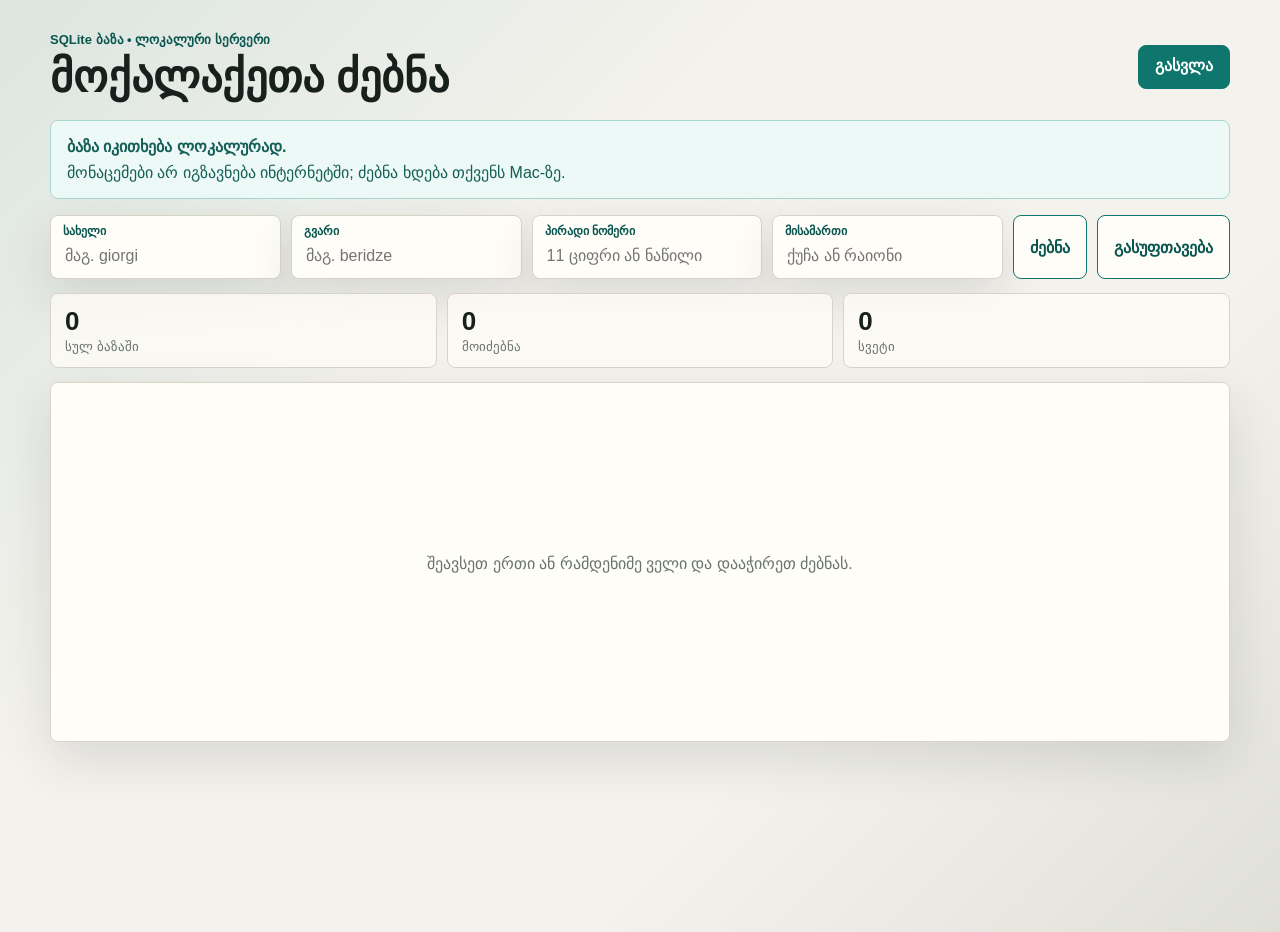
==== index.html @ fa6e3c8d "Prepare authenticated citizen search app" ====
<!doctype html>
<html lang="ka">
  <head>
    <meta charset="utf-8">
    <meta name="viewport" content="width=device-width, initial-scale=1">
    <title>მოქალაქეთა ძებნა</title>
    <link rel="stylesheet" href="styles.css">
  </head>
  <body>
    <main class="app">
      <section class="topbar">
        <div>
          <p class="eyebrow">SQLite ბაზა • ლოკალური სერვერი</p>
          <h1>მოქალაქეთა ძებნა</h1>
        </div>
        <a class="logout-link" href="/logout">გასვლა</a>
      </section>

      <section id="notice" class="notice ok">
        <strong>ბაზა იკითხება ლოკალურად.</strong>
        მონაცემები არ იგზავნება ინტერნეტში; ძებნა ხდება თქვენს Mac-ზე.
      </section>

      <form id="searchForm" class="field-search">
        <label class="field-wrap">
          <span>სახელი</span>
          <input id="firstNameInput" name="first_name" type="search" placeholder="მაგ. giorgi" autocomplete="off" autofocus>
        </label>
        <label class="field-wrap">
          <span>გვარი</span>
          <input id="lastNameInput" name="last_name" type="search" placeholder="მაგ. beridze" autocomplete="off">
        </label>
        <label class="field-wrap">
          <span>პირადი ნომერი</span>
          <input id="personalIdInput" name="personal_id" type="search" placeholder="11 ციფრი ან ნაწილი" autocomplete="off" inputmode="numeric">
        </label>
        <label class="field-wrap">
          <span>მისამართი</span>
          <input id="addressInput" name="address" type="search" placeholder="ქუჩა ან რაიონი" autocomplete="off">
        </label>
        <button id="searchButton" type="submit">ძებნა</button>
        <button id="clearButton" type="button">გასუფთავება</button>
      </form>

      <section class="stats" aria-live="polite">
        <div>
          <span id="rowCount">0</span>
          <small>სულ ბაზაში</small>
        </div>
        <div>
          <span id="shownCount">0</span>
          <small>მოიძებნა</small>
        </div>
        <div>
          <span id="columnCount">0</span>
          <small>სვეტი</small>
        </div>
      </section>

      <section class="table-shell">
        <table id="dataTable">
          <thead></thead>
          <tbody></tbody>
        </table>
        <div id="emptyState" class="empty-state">შეავსეთ ერთი ან რამდენიმე ველი და დააჭირეთ ძებნას.</div>
      </section>
    </main>

    <script src="app.js"></script>
  </body>
</html>
---- styles.css ----
:root {
  color-scheme: light;
  --bg: #f4f2ed;
  --ink: #17201d;
  --muted: #69736f;
  --line: #d9d3c7;
  --surface: #fffdf8;
  --accent: #0e766d;
  --accent-dark: #09554f;
  --warn: #8a4b00;
  --warn-bg: #fff4dc;
  --shadow: 0 18px 50px rgba(31, 41, 36, 0.12);
}

* {
  box-sizing: border-box;
}

body {
  margin: 0;
  min-height: 100vh;
  background:
    linear-gradient(135deg, rgba(14, 118, 109, 0.10), transparent 36%),
    linear-gradient(315deg, rgba(73, 89, 68, 0.12), transparent 32%),
    var(--bg);
  color: var(--ink);
  font-family: -apple-system, BlinkMacSystemFont, "Segoe UI", sans-serif;
}

.app {
  width: min(1180px, calc(100vw - 32px));
  margin: 32px auto;
}

.topbar {
  display: flex;
  align-items: center;
  justify-content: space-between;
  gap: 16px;
  margin-bottom: 18px;
}

.eyebrow {
  margin: 0 0 4px;
  color: var(--accent-dark);
  font-size: 13px;
  font-weight: 700;
  letter-spacing: 0;
}

h1 {
  margin: 0;
  font-size: clamp(28px, 4vw, 44px);
  letter-spacing: 0;
}

.file-button,
button,
.logout-link {
  border: 1px solid var(--accent);
  border-radius: 8px;
  background: var(--accent);
  color: white;
  cursor: pointer;
  font: inherit;
  font-weight: 700;
  min-height: 44px;
  padding: 10px 16px;
  text-decoration: none;
  white-space: nowrap;
}

.file-button:hover,
button:hover,
.logout-link:hover {
  background: var(--accent-dark);
}

.file-button input {
  display: none;
}

.notice {
  border: 1px solid #efce92;
  border-radius: 8px;
  background: var(--warn-bg);
  color: var(--warn);
  line-height: 1.45;
  margin-bottom: 16px;
  padding: 14px 16px;
}

.notice strong {
  display: block;
  margin-bottom: 3px;
}

.notice.ok {
  border-color: #a9d6cd;
  background: #edf9f6;
  color: #155f58;
}

.toolbar {
  display: grid;
  grid-template-columns: minmax(220px, 1fr) auto auto;
  gap: 10px;
  margin-bottom: 14px;
}

.search-wrap {
  align-items: center;
  background: var(--surface);
  border: 1px solid var(--line);
  border-radius: 8px;
  display: flex;
  gap: 10px;
  min-height: 48px;
  padding: 0 14px;
  box-shadow: var(--shadow);
}

.search-wrap span {
  color: var(--accent-dark);
  font-size: 24px;
  line-height: 1;
}

input[type="search"] {
  width: 100%;
  border: 0;
  background: transparent;
  color: var(--ink);
  font: inherit;
  outline: 0;
}

.field-search {
  display: grid;
  grid-template-columns: repeat(4, minmax(150px, 1fr)) auto auto;
  gap: 10px;
  margin-bottom: 14px;
}

.field-wrap {
  background: var(--surface);
  border: 1px solid var(--line);
  border-radius: 8px;
  box-shadow: var(--shadow);
  display: grid;
  gap: 4px;
  min-height: 64px;
  padding: 8px 12px;
}

.field-wrap span {
  color: var(--accent-dark);
  font-size: 12px;
  font-weight: 800;
}

.field-wrap input[type="search"] {
  min-height: 28px;
}

.field-wrap input[type="text"],
.field-wrap input[type="password"] {
  width: 100%;
  border: 0;
  background: transparent;
  color: var(--ink);
  font: inherit;
  min-height: 34px;
  outline: 0;
}

.login-page {
  display: grid;
  min-height: 100vh;
  place-items: center;
  padding: 20px;
}

.login-panel {
  display: grid;
  gap: 14px;
  width: min(420px, 100%);
}

button {
  background: var(--surface);
  color: var(--accent-dark);
}

button:hover {
  color: white;
}

.stats {
  display: grid;
  grid-template-columns: repeat(3, minmax(0, 1fr));
  gap: 10px;
  margin-bottom: 14px;
}

.stats div {
  background: rgba(255, 253, 248, 0.76);
  border: 1px solid var(--line);
  border-radius: 8px;
  padding: 12px 14px;
}

.stats span {
  display: block;
  font-size: 26px;
  font-weight: 800;
}

.stats small {
  color: var(--muted);
}

.table-shell {
  position: relative;
  min-height: 360px;
  overflow: auto;
  background: var(--surface);
  border: 1px solid var(--line);
  border-radius: 8px;
  box-shadow: var(--shadow);
}

table {
  width: 100%;
  border-collapse: collapse;
  font-size: 14px;
}

th,
td {
  border-bottom: 1px solid #ece6da;
  max-width: 320px;
  padding: 11px 12px;
  text-align: left;
  vertical-align: top;
  word-break: break-word;
}

th {
  position: sticky;
  top: 0;
  z-index: 1;
  background: #e8f2ef;
  color: #123d39;
  font-size: 13px;
  font-weight: 800;
}

tbody tr:hover {
  background: #f6fbf9;
}

.empty-state {
  color: var(--muted);
  display: grid;
  inset: 0;
  min-height: 360px;
  place-items: center;
  position: absolute;
  text-align: center;
}

.empty-state.hidden {
  display: none;
}

@media (max-width: 760px) {
  .app {
    width: min(100vw - 20px, 1180px);
    margin: 18px auto;
  }

  .topbar,
  .toolbar,
  .field-search {
    grid-template-columns: 1fr;
    align-items: stretch;
  }

  .topbar {
    display: grid;
  }

  .file-button,
  button {
    width: 100%;
    text-align: center;
  }

  .stats {
    grid-template-columns: 1fr;
  }
}
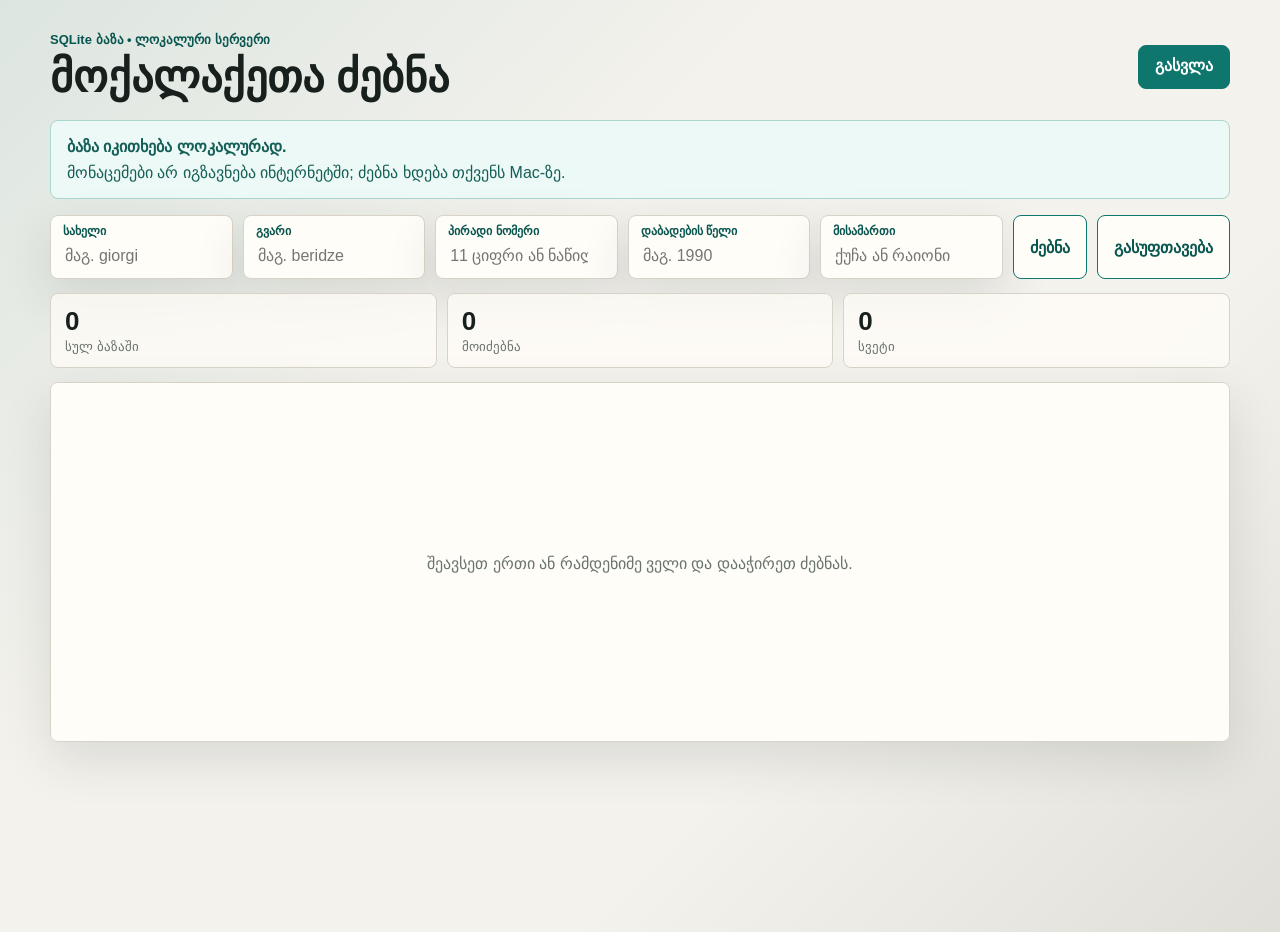
==== commit 485e5fab: "Add birth year search and local autostart scripts" ====
--- a/index.html
+++ b/index.html
@@ -35,6 +35,10 @@
           <input id="personalIdInput" name="personal_id" type="search" placeholder="11 ციფრი ან ნაწილი" autocomplete="off" inputmode="numeric">
         </label>
         <label class="field-wrap">
+          <span>დაბადების წელი</span>
+          <input id="birthYearInput" name="birth_year" type="search" placeholder="მაგ. 1990" autocomplete="off" inputmode="numeric">
+        </label>
+        <label class="field-wrap">
           <span>მისამართი</span>
           <input id="addressInput" name="address" type="search" placeholder="ქუჩა ან რაიონი" autocomplete="off">
         </label>
--- a/styles.css
+++ b/styles.css
@@ -137,7 +137,7 @@
 
 .field-search {
   display: grid;
-  grid-template-columns: repeat(4, minmax(150px, 1fr)) auto auto;
+  grid-template-columns: repeat(5, minmax(140px, 1fr)) auto auto;
   gap: 10px;
   margin-bottom: 14px;
 }
